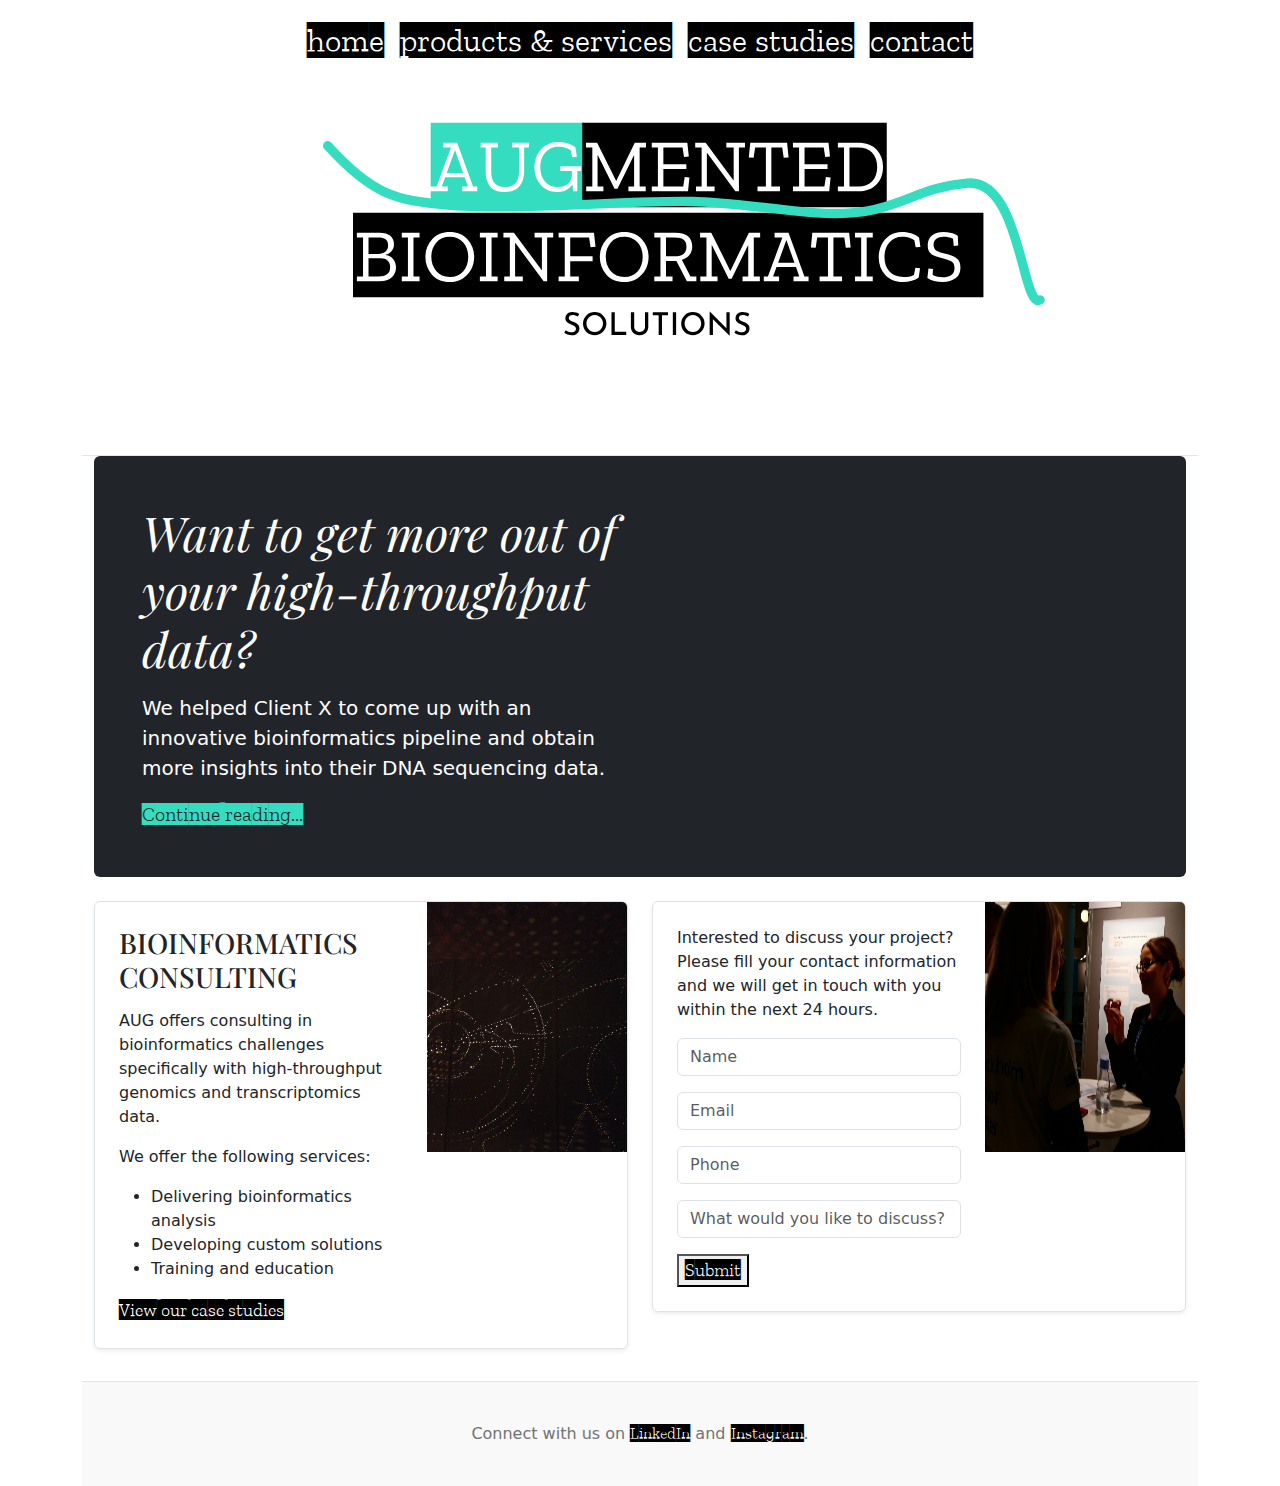
==== index.html @ 1aa60922 "added favicon" ====
<!doctype html>
<html lang="en" data-bs-theme="auto">
  <head>

    <meta charset="utf-8">
    <meta name="viewport" content="width=device-width, initial-scale=1">
    <meta name="description" content="">
    <meta name="author" content="Mark Otto, Jacob Thornton, and Bootstrap contributors">
    <meta name="generator" content="Hugo 0.111.3">
    <title>AUG</title>

    <link rel="icon" href="images\favicon.png" type="image/x-icon" />

    <link rel="canonical" href="https://getbootstrap.com/docs/5.3/examples/blog/">
    <link rel="canonical" href="https://getbootstrap.com/docs/5.3/examples/offcanvas-navbar/">

    <!-- Zilla Slab Highlight font -->
    <link rel="preconnect" href="https://fonts.googleapis.com">
    <link rel="preconnect" href="https://fonts.gstatic.com" crossorigin>
    <link href="https://fonts.googleapis.com/css2?family=Zilla+Slab+Highlight&display=swap" rel="stylesheet">
  

<link href="css/bootstrap.min.css" rel="stylesheet">

    <style>
      .bd-placeholder-img {
        font-size: 1.125rem;
        text-anchor: middle;
        -webkit-user-select: none;
        -moz-user-select: none;
        user-select: none;
      }

      @media (min-width: 768px) {
        .bd-placeholder-img-lg {
          font-size: 3.5rem;
        }
      }

      .b-example-divider {
        width: 100%;
        height: 3rem;
        background-color: rgba(0, 0, 0, .1);
        border: solid rgba(0, 0, 0, .15);
        border-width: 1px 0;
        box-shadow: inset 0 .5em 1.5em rgba(0, 0, 0, .1), inset 0 .125em .5em rgba(0, 0, 0, .15);
      }

      .b-example-vr {
        flex-shrink: 0;
        width: 1.5rem;
        height: 100vh;
      }

      .bi {
        vertical-align: -.125em;
        fill: currentColor;
      }

      .nav-scroller {
        position: relative;
        z-index: 2;
        height: 6rem;
        overflow-y: hidden;
      }

      .nav-scroller .nav {
        display: flex;
        flex-wrap: nowrap;
        padding-bottom: 1rem;
        margin-top: -1px;
        margin-right: 200px;
        margin-left: 200px;
        overflow-x: auto;
        text-align: center;
        white-space: nowrap;
        -webkit-overflow-scrolling: touch;
      }


    </style>
    
    <!-- Custom styles for this template -->
    <link href="https://fonts.googleapis.com/css?family=Playfair&#43;Display:700,900&amp;display=swap" rel="stylesheet">
    <!-- Custom styles for this template -->
    <link href="css/blog.css" rel="stylesheet">
  </head>
  <body>
    
<div class="container">
  <header class="blog-header lh-1 py-3">
      <div class="mx-auto text-center">
        <a class="blog-header-logo text-body-emphasis" href="#">
          <img src="images/logo.svg" alt="AUGMENTED BIOINFORMATICS SOLUTIONS" style="width: 100%; height: auto; display: block; margin: 0 auto;">
        </a>
      </div>
  </header>

  <nav class="navbar navbar-expand-lg fixed-top navbar-light bg-white" aria-label="Main navigation">
    <div class="container-fluid">
      <button class="navbar-toggler" type="button" data-bs-toggle="offcanvas" data-bs-target="#offcanvasNavbar" aria-controls="offcanvasNavbar">
        <span class="navbar-toggler-icon"></span>
      </button>
      <div class="navbar-collapse offcanvas-collapse bg-white" id="offcanvasNavbar">
        <ul class="navbar-nav mx-auto mb-2 mb-lg-0">
          <li class="nav-item">
            <a class="nav-link active" aria-current="page" href="#">home</a>
          </li>
          <li class="nav-item dropdown">
            <a class="nav-link dropdown-toggle" href="#" data-bs-toggle="dropdown" aria-expanded="false">products & services</a>
            <ul class="dropdown-menu border">
              <li><a class="dropdown-item fs-3" href="#">genomics</a></li>
              <li><a class="dropdown-item fs-3" href="#">transcriptomics</a></li>
              <li><a class="dropdown-item fs-3" href="#">multi-omics</a></li>
            </ul>
          </li>
          <li class="nav-item">
            <a class="nav-link active" aria-current="page" href="#">case studies</a>
          </li>
          <li class="nav-item">
            <a class="nav-link active" aria-current="page" href="#">contact</a>
          </li>
        </ul>
      </div>
    </div>
  </nav>
  

<main class="container">
  <div class="p-4 p-md-5 mb-4 rounded text-bg-dark">
    <div class="col-md-6 px-0">
      <h1 class="display-4 fst-italic">Want to get more out of your high-throughput data?</h1>
      <p class="lead my-3">We helped Client X to come up with an innovative bioinformatics pipeline and obtain more insights into their DNA sequencing data.</p>
      <p class="lead mb-0" style="font-family: 'Zilla Slab Highlight';"><a href="#" style="color: #34DDBF;">Continue reading...</a></p>
    </div>
  </div>

  <div class="row mb-2">
    <div class="col-md-6">
      <div class="row g-0 border rounded overflow-hidden flex-md-row mb-4 shadow-sm h-md-500 position-relative">
        <div class="col p-4 d-flex flex-column position-static">
          <!--<strong class="d-inline-block mb-2 text-primary">World</strong> -->
          <h3 class="mb-0" style="padding-bottom: 1rem;">BIOINFORMATICS CONSULTING</h3>
          <!--<div class="mb-1 text-body-secondary">Nov 12</div> -->
          <p class="card-text mb-auto" style="padding-bottom: 1rem;">AUG offers consulting in bioinformatics challenges specifically with high-throughput genomics and transcriptomics data.</p>
          <p class="card-text mb-auto" style="padding-bottom: 1rem;">We offer the following services:</p>
          <ul>
            <li>Delivering bioinformatics analysis</li>
            <li>Developing custom solutions</li>
            <li>Training and education</li>
          </ul>
          <a href="#" class="stretched-link" style="font-family: 'Zilla Slab Highlight'; color: black; font-size: large;">View our case studies</a>
        </div>
        <div class="col-auto d-none d-lg-block">
          <img src="images/art.jpeg" alt="Description of your image" width="200" height="250">
        </div>        
      </div>
    </div>

    <div class="col-md-6">
      <div class="row g-0 border rounded overflow-hidden flex-md-row mb-4 shadow-sm h-md-500 position-relative">
        <div class="col p-4 d-flex flex-column position-static">
          <!--<strong class="d-inline-block mb-2 text-success">Design</strong>-->
          <!--<h3 class="mb-0">Post title</h3>-->
          <!--<div class="mb-1 text-body-secondary">Nov 11</div>-->
          <p class="mb-auto" style="padding-bottom: 1rem;">Interested to discuss your project? Please fill your contact information and we will get in touch with you within the next 24 hours.</p>
          <form role="form">
            <div class="form-group">
              <input class="form-control me-2 mb-3" type="name" placeholder="Name" aria-label="name">
            </div>
            <div class="form-group">
              <input class="form-control me-2 mb-3" type="email" placeholder="Email" aria-label="email">
            </div>
            <div class="form-group">
              <input class="form-control me-2 mb-3" type="phone" placeholder="Phone" aria-label="phone">
            </div>
            <div class="form-group">
              <input class="form-control me-2 mb-3" type="message" placeholder="What would you like to discuss?" aria-label="message">
            </div>
            <button type="submit" style="font-family: 'Zilla Slab Highlight'; color: black; font-size: large;">Submit</button>
          </form>
        </div>
        <div class="col-auto d-none d-lg-block">
          <img src="images/talking.jpeg" alt="Description of your image" width="200" height="250">
        </div>  
      </div>
    </div>
  </div>

  <!--Here are some extra elements we can add in the home page so commented for now-->

  <!--
  <div class="row g-5">
    <div class="col-md-8">
      <h3 class="pb-4 mb-4 fst-italic border-bottom">
        From the Firehose
      </h3>

      <article class="blog-post">
        <h2 class="blog-post-title mb-1">Sample blog post</h2>
        <p class="blog-post-meta">January 1, 2021 by <a href="#">Mark</a></p>

        <p>This blog post shows a few different types of content that’s supported and styled with Bootstrap. Basic typography, lists, tables, images, code, and more are all supported as expected.</p>
        <hr>
        <p>This is some additional paragraph placeholder content. It has been written to fill the available space and show how a longer snippet of text affects the surrounding content. We'll repeat it often to keep the demonstration flowing, so be on the lookout for this exact same string of text.</p>
        <h2>Blockquotes</h2>
        <p>This is an example blockquote in action:</p>
        <blockquote class="blockquote">
          <p>Quoted text goes here.</p>
        </blockquote>
        <p>This is some additional paragraph placeholder content. It has been written to fill the available space and show how a longer snippet of text affects the surrounding content. We'll repeat it often to keep the demonstration flowing, so be on the lookout for this exact same string of text.</p>
        <h3>Example lists</h3>
        <p>This is some additional paragraph placeholder content. It's a slightly shorter version of the other highly repetitive body text used throughout. This is an example unordered list:</p>
        <ul>
          <li>First list item</li>
          <li>Second list item with a longer description</li>
          <li>Third list item to close it out</li>
        </ul>
        <p>And this is an ordered list:</p>
        <ol>
          <li>First list item</li>
          <li>Second list item with a longer description</li>
          <li>Third list item to close it out</li>
        </ol>
        <p>And this is a definition list:</p>
        <dl>
          <dt>HyperText Markup Language (HTML)</dt>
          <dd>The language used to describe and define the content of a Web page</dd>
          <dt>Cascading Style Sheets (CSS)</dt>
          <dd>Used to describe the appearance of Web content</dd>
          <dt>JavaScript (JS)</dt>
          <dd>The programming language used to build advanced Web sites and applications</dd>
        </dl>
        <h2>Inline HTML elements</h2>
        <p>HTML defines a long list of available inline tags, a complete list of which can be found on the <a href="https://developer.mozilla.org/en-US/docs/Web/HTML/Element">Mozilla Developer Network</a>.</p>
        <ul>
          <li><strong>To bold text</strong>, use <code class="language-plaintext highlighter-rouge">&lt;strong&gt;</code>.</li>
          <li><em>To italicize text</em>, use <code class="language-plaintext highlighter-rouge">&lt;em&gt;</code>.</li>
          <li>Abbreviations, like <abbr title="HyperText Markup Language">HTML</abbr> should use <code class="language-plaintext highlighter-rouge">&lt;abbr&gt;</code>, with an optional <code class="language-plaintext highlighter-rouge">title</code> attribute for the full phrase.</li>
          <li>Citations, like <cite>— Mark Otto</cite>, should use <code class="language-plaintext highlighter-rouge">&lt;cite&gt;</code>.</li>
          <li><del>Deleted</del> text should use <code class="language-plaintext highlighter-rouge">&lt;del&gt;</code> and <ins>inserted</ins> text should use <code class="language-plaintext highlighter-rouge">&lt;ins&gt;</code>.</li>
          <li>Superscript <sup>text</sup> uses <code class="language-plaintext highlighter-rouge">&lt;sup&gt;</code> and subscript <sub>text</sub> uses <code class="language-plaintext highlighter-rouge">&lt;sub&gt;</code>.</li>
        </ul>
        <p>Most of these elements are styled by browsers with few modifications on our part.</p>
        <h2>Heading</h2>
        <p>This is some additional paragraph placeholder content. It has been written to fill the available space and show how a longer snippet of text affects the surrounding content. We'll repeat it often to keep the demonstration flowing, so be on the lookout for this exact same string of text.</p>
        <h3>Sub-heading</h3>
        <p>This is some additional paragraph placeholder content. It has been written to fill the available space and show how a longer snippet of text affects the surrounding content. We'll repeat it often to keep the demonstration flowing, so be on the lookout for this exact same string of text.</p>
        <pre><code>Example code block</code></pre>
        <p>This is some additional paragraph placeholder content. It's a slightly shorter version of the other highly repetitive body text used throughout.</p>
      </article>

      <article class="blog-post">
        <h2 class="blog-post-title mb-1">Another blog post</h2>
        <p class="blog-post-meta">December 23, 2020 by <a href="#">Jacob</a></p>

        <p>This is some additional paragraph placeholder content. It has been written to fill the available space and show how a longer snippet of text affects the surrounding content. We'll repeat it often to keep the demonstration flowing, so be on the lookout for this exact same string of text.</p>
        <blockquote>
          <p>Longer quote goes here, maybe with some <strong>emphasized text</strong> in the middle of it.</p>
        </blockquote>
        <p>This is some additional paragraph placeholder content. It has been written to fill the available space and show how a longer snippet of text affects the surrounding content. We'll repeat it often to keep the demonstration flowing, so be on the lookout for this exact same string of text.</p>
        <h3>Example table</h3>
        <p>And don't forget about tables in these posts:</p>
        <table class="table">
          <thead>
            <tr>
              <th>Name</th>
              <th>Upvotes</th>
              <th>Downvotes</th>
            </tr>
          </thead>
          <tbody>
            <tr>
              <td>Alice</td>
              <td>10</td>
              <td>11</td>
            </tr>
            <tr>
              <td>Bob</td>
              <td>4</td>
              <td>3</td>
            </tr>
            <tr>
              <td>Charlie</td>
              <td>7</td>
              <td>9</td>
            </tr>
          </tbody>
          <tfoot>
            <tr>
              <td>Totals</td>
              <td>21</td>
              <td>23</td>
            </tr>
          </tfoot>
        </table>

        <p>This is some additional paragraph placeholder content. It's a slightly shorter version of the other highly repetitive body text used throughout.</p>
      </article>

      <article class="blog-post">
        <h2 class="blog-post-title mb-1">New feature</h2>
        <p class="blog-post-meta">December 14, 2020 by <a href="#">Chris</a></p>

        <p>This is some additional paragraph placeholder content. It has been written to fill the available space and show how a longer snippet of text affects the surrounding content. We'll repeat it often to keep the demonstration flowing, so be on the lookout for this exact same string of text.</p>
        <ul>
          <li>First list item</li>
          <li>Second list item with a longer description</li>
          <li>Third list item to close it out</li>
        </ul>
        <p>This is some additional paragraph placeholder content. It's a slightly shorter version of the other highly repetitive body text used throughout.</p>
      </article>

      <nav class="blog-pagination" aria-label="Pagination">
        <a class="btn btn-outline-primary rounded-pill" href="#">Older</a>
        <a class="btn btn-outline-secondary rounded-pill disabled">Newer</a>
      </nav>

    </div>

    <div class="col-md-4">
      <div class="position-sticky" style="top: 2rem;">
        <div class="p-4 mb-3 bg-body-tertiary rounded">
          <h4 class="fst-italic">About</h4>
          <p class="mb-0">Customize this section to tell your visitors a little bit about your publication, writers, content, or something else entirely. Totally up to you.</p>
        </div>

        <div class="p-4">
          <h4 class="fst-italic">Archives</h4>
          <ol class="list-unstyled mb-0">
            <li><a href="#">March 2021</a></li>
            <li><a href="#">February 2021</a></li>
            <li><a href="#">January 2021</a></li>
            <li><a href="#">December 2020</a></li>
            <li><a href="#">November 2020</a></li>
            <li><a href="#">October 2020</a></li>
            <li><a href="#">September 2020</a></li>
            <li><a href="#">August 2020</a></li>
            <li><a href="#">July 2020</a></li>
            <li><a href="#">June 2020</a></li>
            <li><a href="#">May 2020</a></li>
            <li><a href="#">April 2020</a></li>
          </ol>
        </div>

        <div class="p-4">
          <h4 class="fst-italic">Find us on...</h4>
          <ol class="list-unstyled">
            <li><a href="#">GitHub</a></li>
            <li><a href="#">LinkedIn</a></li>
            <li><a href="#">Instagram</a></li>
          </ol>
        </div>
      </div>
    </div>
  </div>
-->

</main>

<footer class="blog-footer">
  <p>Connect with us on <a href="https://www.linkedin.com/in/maija-utriainen-0a44ba6a/" style="font-family: 'Zilla Slab Highlight'; color: black;">LinkedIn</a> 
    and <a href="https://www.instagram.com/muijatriainen/" style="font-family: 'Zilla Slab Highlight'; color: black;">Instagram</a>.</p>
</footer>

<!--script for navbar dropdown action-->
<script src="js/bootstrap.bundle.min.js"></script>
<script src="js/offcanvas-navbar.js"></script>

    
  </body>
</html>
---- css/blog.css ----
/* stylelint-disable selector-list-comma-newline-after */

.blog-header {
  border-bottom: 1px solid #e5e5e5;
}

.blog-header-logo {
  font-family: "Playfair Display", Georgia, "Times New Roman", serif/*rtl:Amiri, Georgia, "Times New Roman", serif*/;
  font-size: 2.25rem;
}

.blog-header-logo:hover {
  text-decoration: none;
}

h1, h2, h3, h4, h5, h6 {
  font-family: "Playfair Display", Georgia, "Times New Roman", serif/*rtl:Amiri, Georgia, "Times New Roman", serif*/;
}

/*
navigation
*/

@media (max-width: 991.98px) {
  .offcanvas-collapse {
    position: fixed;
    top: 56px; /* Height of navbar */
    bottom: 0;
    left: 100%;
    width: 100%;
    padding-right: 1rem;
    padding-left: 1rem;
    overflow-y: auto;
    visibility: hidden;
    background-color: black;
    transition: transform .3s ease-in-out, visibility .3s ease-in-out;
  }
  .offcanvas-collapse.open {
    visibility: visible;
    transform: translateX(-100%);
  }
}

.navbar {
  font-family: 'Zilla Slab Highlight', serif;
  font-size: xx-large;
  color: black;
}

.navbar .nav-link {
  font-family: 'Zilla Slab Highlight', serif;
  font-size: xx-large;
  color: black;
}

.dropdown-toggle::after {
  display: none;
}

.dropdown:hover .dropdown-menu {
  display: block;
}

.navbar-nav .nav-link:hover,
.navbar-nav .dropdown-item:hover {
  color: #34DDBF;
}




/*
.nav {
  font-family: 'Zilla Slab Highlight', serif;
  font-size: xx-large;
  color: black;
}

.nav a {
  color: black;
}

.nav-scroller .nav {
  color: black;
}

.nav-scroller .nav-link {
  padding-top: .75rem;
  padding-bottom: .75rem;
  font-family: 'Zilla Slab Highlight', serif;
  font-size: xx-large;
  color: black;
}

.nav-scroller .nav-link:hover {
  color: #34DDBF;
}

.nav-scroller .active {
  font-weight: 500;
  color: black;
} */

.display-4 {
  font-size: 2.5rem;
}
@media (min-width: 768px) {
  .display-4 {
    font-size: 3rem;
  }
}

.flex-auto {
  flex: 0 0 auto;
}

.h-250 { height: 250px; }
@media (min-width: 768px) {
  .h-md-250 { height: 250px; }
}

/* Pagination */
.blog-pagination {
  margin-bottom: 4rem;
}

/*
 * Blog posts
 */
.blog-post {
  margin-bottom: 4rem;
}
.blog-post-title {
  font-size: 2.5rem;
}
.blog-post-meta {
  margin-bottom: 1.25rem;
  color: #727272;
}

/*
 * Footer
 */
.blog-footer {
  padding: 2.5rem 0;
  color: #727272;
  text-align: center;
  background-color: #f9f9f9;
  border-top: .05rem solid #e5e5e5;
}
.blog-footer p:last-child {
  margin-bottom: 0;
}



/* copy pasted from offcanvas-navbar-css which i deleted from the repo but it can be found back in bootstrap library*/

/*
html,
body {
  overflow-x: hidden;  Prevent scroll on narrow devices 
}

body {
  padding-top: 56px;
}

.nav-scroller .nav {
  color: rgba(255, 255, 255, .75);
}

.nav-scroller .nav-link {
  padding-top: .75rem;
  padding-bottom: .75rem;
  font-size: .875rem;
  color: #6c757d;
}

.nav-scroller .nav-link:hover {
  color: #007bff;
}

.nav-scroller .active {
  font-weight: 500;
  color: #343a40;
}

.bg-purple {
  background-color: #6f42c1;
}

*/
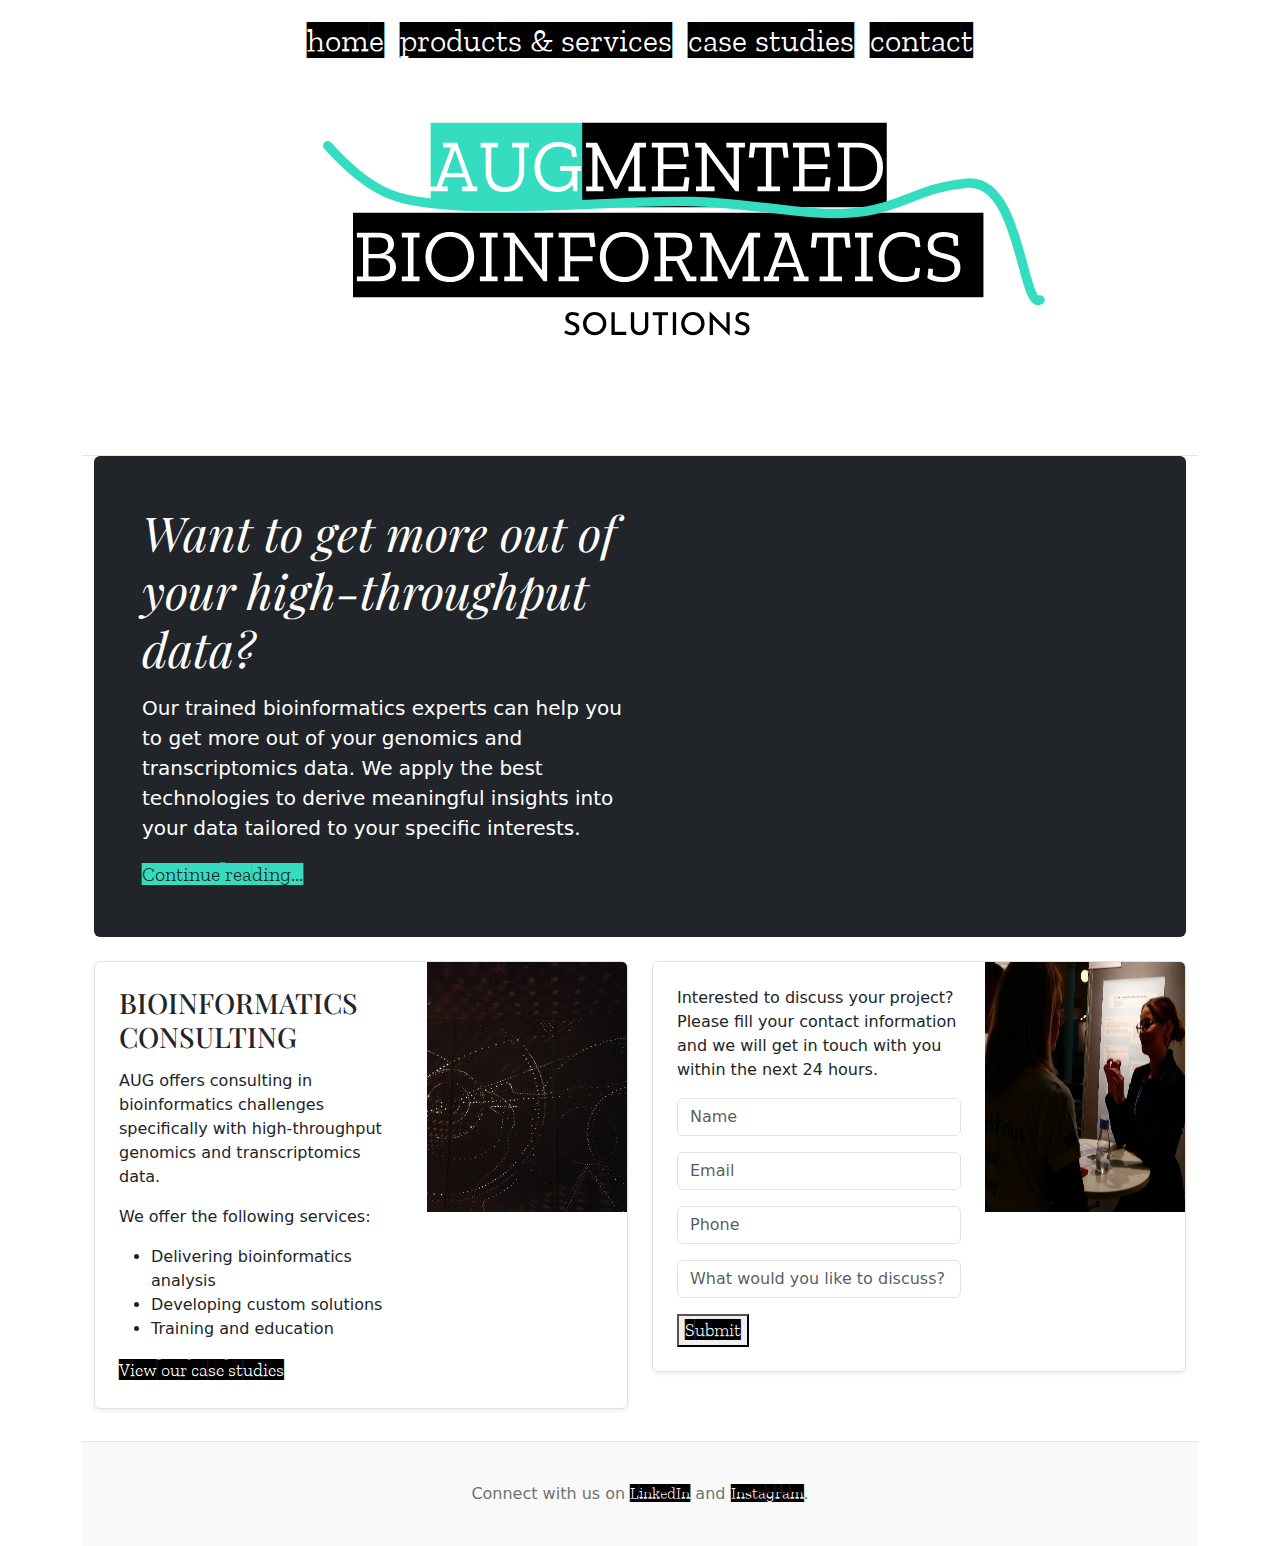
==== commit b4bb92e8: "added soem pages and styling" ====
--- a/index.html
+++ b/index.html
@@ -104,10 +104,10 @@
       <div class="navbar-collapse offcanvas-collapse bg-white" id="offcanvasNavbar">
         <ul class="navbar-nav mx-auto mb-2 mb-lg-0">
           <li class="nav-item">
-            <a class="nav-link active" aria-current="page" href="#">home</a>
+            <a class="nav-link active" aria-current="page" href="index.html">home</a>
           </li>
           <li class="nav-item dropdown">
-            <a class="nav-link dropdown-toggle" href="#" data-bs-toggle="dropdown" aria-expanded="false">products & services</a>
+            <a class="nav-link dropdown-toggle" href="productsandservices.html" data-bs-toggle="dropdown" aria-expanded="false">products & services</a>
             <ul class="dropdown-menu border">
               <li><a class="dropdown-item fs-3" href="#">genomics</a></li>
               <li><a class="dropdown-item fs-3" href="#">transcriptomics</a></li>
@@ -115,10 +115,10 @@
             </ul>
           </li>
           <li class="nav-item">
-            <a class="nav-link active" aria-current="page" href="#">case studies</a>
+            <a class="nav-link active" aria-current="page" href="casestudies.html">case studies</a>
           </li>
           <li class="nav-item">
-            <a class="nav-link active" aria-current="page" href="#">contact</a>
+            <a class="nav-link active" aria-current="page" href="contact.html">contact</a>
           </li>
         </ul>
       </div>
@@ -130,7 +130,9 @@
   <div class="p-4 p-md-5 mb-4 rounded text-bg-dark">
     <div class="col-md-6 px-0">
       <h1 class="display-4 fst-italic">Want to get more out of your high-throughput data?</h1>
-      <p class="lead my-3">We helped Client X to come up with an innovative bioinformatics pipeline and obtain more insights into their DNA sequencing data.</p>
+      <p class="lead my-3">Our trained bioinformatics experts can help you to get more out of your genomics and transcriptomics data. We apply
+        the best technologies to derive meaningful insights into your data tailored to your specific interests.
+      </p>
       <p class="lead mb-0" style="font-family: 'Zilla Slab Highlight';"><a href="#" style="color: #34DDBF;">Continue reading...</a></p>
     </div>
   </div>
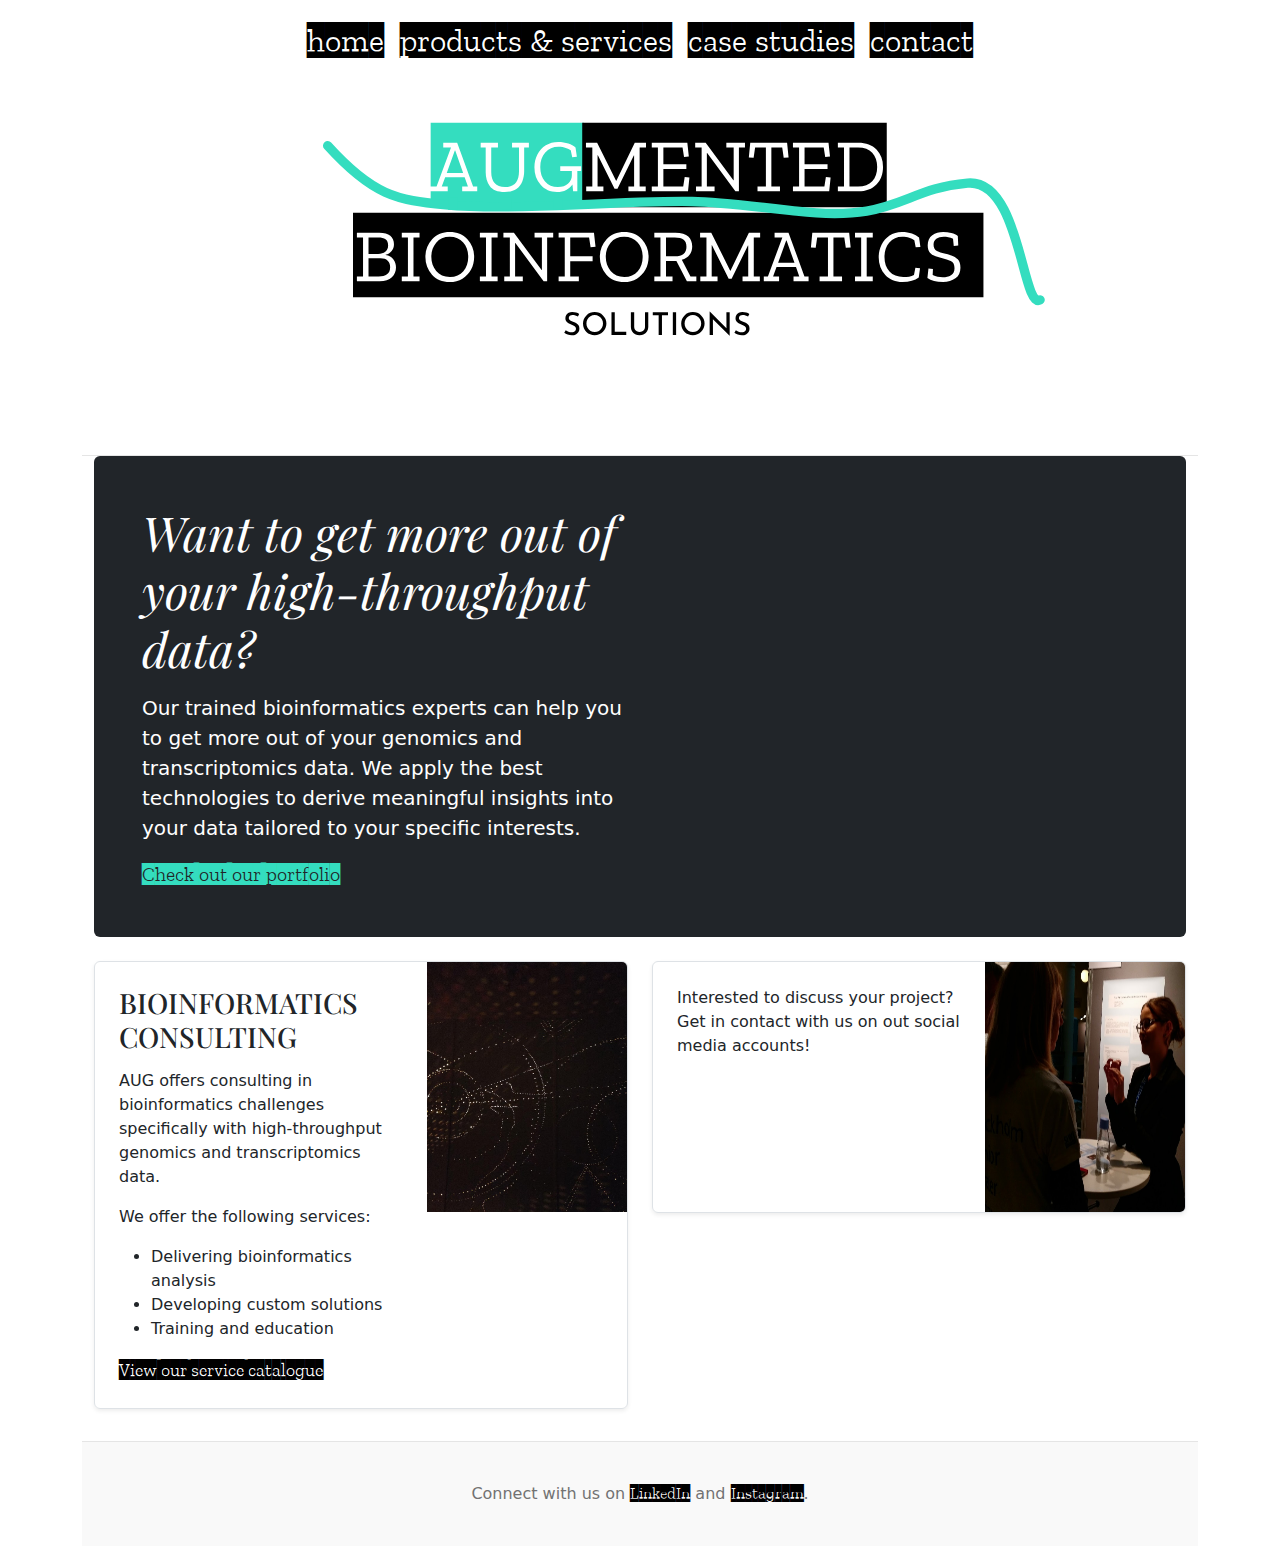
==== commit 931f4a75: "took the form out bc it doesn't wotk yet" ====
--- a/index.html
+++ b/index.html
@@ -90,7 +90,7 @@
 <div class="container">
   <header class="blog-header lh-1 py-3">
       <div class="mx-auto text-center">
-        <a class="blog-header-logo text-body-emphasis" href="#">
+        <a class="blog-header-logo text-body-emphasis" href="https://augbioinformatics.com/">
           <img src="images/logo.svg" alt="AUGMENTED BIOINFORMATICS SOLUTIONS" style="width: 100%; height: auto; display: block; margin: 0 auto;">
         </a>
       </div>
@@ -104,7 +104,7 @@
       <div class="navbar-collapse offcanvas-collapse bg-white" id="offcanvasNavbar">
         <ul class="navbar-nav mx-auto mb-2 mb-lg-0">
           <li class="nav-item">
-            <a class="nav-link active" aria-current="page" href="index.html">home</a>
+            <a class="nav-link active" aria-current="page" href="https://augbioinformatics.com/">home</a>
           </li>
           <li class="nav-item dropdown">
             <a class="nav-link dropdown-toggle" href="productsandservices.html" data-bs-toggle="dropdown" aria-expanded="false">products & services</a>
@@ -133,7 +133,7 @@
       <p class="lead my-3">Our trained bioinformatics experts can help you to get more out of your genomics and transcriptomics data. We apply
         the best technologies to derive meaningful insights into your data tailored to your specific interests.
       </p>
-      <p class="lead mb-0" style="font-family: 'Zilla Slab Highlight';"><a href="#" style="color: #34DDBF;">Continue reading...</a></p>
+      <p class="lead mb-0" style="font-family: 'Zilla Slab Highlight';"><a href="casestudies.html" style="color: #34DDBF;">Check out our portfolio</a></p>
     </div>
   </div>
 
@@ -151,7 +151,7 @@
             <li>Developing custom solutions</li>
             <li>Training and education</li>
           </ul>
-          <a href="#" class="stretched-link" style="font-family: 'Zilla Slab Highlight'; color: black; font-size: large;">View our case studies</a>
+          <a href="productsandservices.html" class="stretched-link" style="font-family: 'Zilla Slab Highlight'; color: black; font-size: large;">View our service catalogue</a>
         </div>
         <div class="col-auto d-none d-lg-block">
           <img src="images/art.jpeg" alt="Description of your image" width="200" height="250">
@@ -165,8 +165,8 @@
           <!--<strong class="d-inline-block mb-2 text-success">Design</strong>-->
           <!--<h3 class="mb-0">Post title</h3>-->
           <!--<div class="mb-1 text-body-secondary">Nov 11</div>-->
-          <p class="mb-auto" style="padding-bottom: 1rem;">Interested to discuss your project? Please fill your contact information and we will get in touch with you within the next 24 hours.</p>
-          <form role="form">
+          <p class="mb-auto" style="padding-bottom: 1rem;">Interested to discuss your project? Get in contact with us on out social media accounts!</p>
+          <!--<form role="form">
             <div class="form-group">
               <input class="form-control me-2 mb-3" type="name" placeholder="Name" aria-label="name">
             </div>
@@ -180,7 +180,7 @@
               <input class="form-control me-2 mb-3" type="message" placeholder="What would you like to discuss?" aria-label="message">
             </div>
             <button type="submit" style="font-family: 'Zilla Slab Highlight'; color: black; font-size: large;">Submit</button>
-          </form>
+          </form> -->
         </div>
         <div class="col-auto d-none d-lg-block">
           <img src="images/talking.jpeg" alt="Description of your image" width="200" height="250">
@@ -189,175 +189,6 @@
     </div>
   </div>
 
-  <!--Here are some extra elements we can add in the home page so commented for now-->
-
-  <!--
-  <div class="row g-5">
-    <div class="col-md-8">
-      <h3 class="pb-4 mb-4 fst-italic border-bottom">
-        From the Firehose
-      </h3>
-
-      <article class="blog-post">
-        <h2 class="blog-post-title mb-1">Sample blog post</h2>
-        <p class="blog-post-meta">January 1, 2021 by <a href="#">Mark</a></p>
-
-        <p>This blog post shows a few different types of content that’s supported and styled with Bootstrap. Basic typography, lists, tables, images, code, and more are all supported as expected.</p>
-        <hr>
-        <p>This is some additional paragraph placeholder content. It has been written to fill the available space and show how a longer snippet of text affects the surrounding content. We'll repeat it often to keep the demonstration flowing, so be on the lookout for this exact same string of text.</p>
-        <h2>Blockquotes</h2>
-        <p>This is an example blockquote in action:</p>
-        <blockquote class="blockquote">
-          <p>Quoted text goes here.</p>
-        </blockquote>
-        <p>This is some additional paragraph placeholder content. It has been written to fill the available space and show how a longer snippet of text affects the surrounding content. We'll repeat it often to keep the demonstration flowing, so be on the lookout for this exact same string of text.</p>
-        <h3>Example lists</h3>
-        <p>This is some additional paragraph placeholder content. It's a slightly shorter version of the other highly repetitive body text used throughout. This is an example unordered list:</p>
-        <ul>
-          <li>First list item</li>
-          <li>Second list item with a longer description</li>
-          <li>Third list item to close it out</li>
-        </ul>
-        <p>And this is an ordered list:</p>
-        <ol>
-          <li>First list item</li>
-          <li>Second list item with a longer description</li>
-          <li>Third list item to close it out</li>
-        </ol>
-        <p>And this is a definition list:</p>
-        <dl>
-          <dt>HyperText Markup Language (HTML)</dt>
-          <dd>The language used to describe and define the content of a Web page</dd>
-          <dt>Cascading Style Sheets (CSS)</dt>
-          <dd>Used to describe the appearance of Web content</dd>
-          <dt>JavaScript (JS)</dt>
-          <dd>The programming language used to build advanced Web sites and applications</dd>
-        </dl>
-        <h2>Inline HTML elements</h2>
-        <p>HTML defines a long list of available inline tags, a complete list of which can be found on the <a href="https://developer.mozilla.org/en-US/docs/Web/HTML/Element">Mozilla Developer Network</a>.</p>
-        <ul>
-          <li><strong>To bold text</strong>, use <code class="language-plaintext highlighter-rouge">&lt;strong&gt;</code>.</li>
-          <li><em>To italicize text</em>, use <code class="language-plaintext highlighter-rouge">&lt;em&gt;</code>.</li>
-          <li>Abbreviations, like <abbr title="HyperText Markup Language">HTML</abbr> should use <code class="language-plaintext highlighter-rouge">&lt;abbr&gt;</code>, with an optional <code class="language-plaintext highlighter-rouge">title</code> attribute for the full phrase.</li>
-          <li>Citations, like <cite>— Mark Otto</cite>, should use <code class="language-plaintext highlighter-rouge">&lt;cite&gt;</code>.</li>
-          <li><del>Deleted</del> text should use <code class="language-plaintext highlighter-rouge">&lt;del&gt;</code> and <ins>inserted</ins> text should use <code class="language-plaintext highlighter-rouge">&lt;ins&gt;</code>.</li>
-          <li>Superscript <sup>text</sup> uses <code class="language-plaintext highlighter-rouge">&lt;sup&gt;</code> and subscript <sub>text</sub> uses <code class="language-plaintext highlighter-rouge">&lt;sub&gt;</code>.</li>
-        </ul>
-        <p>Most of these elements are styled by browsers with few modifications on our part.</p>
-        <h2>Heading</h2>
-        <p>This is some additional paragraph placeholder content. It has been written to fill the available space and show how a longer snippet of text affects the surrounding content. We'll repeat it often to keep the demonstration flowing, so be on the lookout for this exact same string of text.</p>
-        <h3>Sub-heading</h3>
-        <p>This is some additional paragraph placeholder content. It has been written to fill the available space and show how a longer snippet of text affects the surrounding content. We'll repeat it often to keep the demonstration flowing, so be on the lookout for this exact same string of text.</p>
-        <pre><code>Example code block</code></pre>
-        <p>This is some additional paragraph placeholder content. It's a slightly shorter version of the other highly repetitive body text used throughout.</p>
-      </article>
-
-      <article class="blog-post">
-        <h2 class="blog-post-title mb-1">Another blog post</h2>
-        <p class="blog-post-meta">December 23, 2020 by <a href="#">Jacob</a></p>
-
-        <p>This is some additional paragraph placeholder content. It has been written to fill the available space and show how a longer snippet of text affects the surrounding content. We'll repeat it often to keep the demonstration flowing, so be on the lookout for this exact same string of text.</p>
-        <blockquote>
-          <p>Longer quote goes here, maybe with some <strong>emphasized text</strong> in the middle of it.</p>
-        </blockquote>
-        <p>This is some additional paragraph placeholder content. It has been written to fill the available space and show how a longer snippet of text affects the surrounding content. We'll repeat it often to keep the demonstration flowing, so be on the lookout for this exact same string of text.</p>
-        <h3>Example table</h3>
-        <p>And don't forget about tables in these posts:</p>
-        <table class="table">
-          <thead>
-            <tr>
-              <th>Name</th>
-              <th>Upvotes</th>
-              <th>Downvotes</th>
-            </tr>
-          </thead>
-          <tbody>
-            <tr>
-              <td>Alice</td>
-              <td>10</td>
-              <td>11</td>
-            </tr>
-            <tr>
-              <td>Bob</td>
-              <td>4</td>
-              <td>3</td>
-            </tr>
-            <tr>
-              <td>Charlie</td>
-              <td>7</td>
-              <td>9</td>
-            </tr>
-          </tbody>
-          <tfoot>
-            <tr>
-              <td>Totals</td>
-              <td>21</td>
-              <td>23</td>
-            </tr>
-          </tfoot>
-        </table>
-
-        <p>This is some additional paragraph placeholder content. It's a slightly shorter version of the other highly repetitive body text used throughout.</p>
-      </article>
-
-      <article class="blog-post">
-        <h2 class="blog-post-title mb-1">New feature</h2>
-        <p class="blog-post-meta">December 14, 2020 by <a href="#">Chris</a></p>
-
-        <p>This is some additional paragraph placeholder content. It has been written to fill the available space and show how a longer snippet of text affects the surrounding content. We'll repeat it often to keep the demonstration flowing, so be on the lookout for this exact same string of text.</p>
-        <ul>
-          <li>First list item</li>
-          <li>Second list item with a longer description</li>
-          <li>Third list item to close it out</li>
-        </ul>
-        <p>This is some additional paragraph placeholder content. It's a slightly shorter version of the other highly repetitive body text used throughout.</p>
-      </article>
-
-      <nav class="blog-pagination" aria-label="Pagination">
-        <a class="btn btn-outline-primary rounded-pill" href="#">Older</a>
-        <a class="btn btn-outline-secondary rounded-pill disabled">Newer</a>
-      </nav>
-
-    </div>
-
-    <div class="col-md-4">
-      <div class="position-sticky" style="top: 2rem;">
-        <div class="p-4 mb-3 bg-body-tertiary rounded">
-          <h4 class="fst-italic">About</h4>
-          <p class="mb-0">Customize this section to tell your visitors a little bit about your publication, writers, content, or something else entirely. Totally up to you.</p>
-        </div>
-
-        <div class="p-4">
-          <h4 class="fst-italic">Archives</h4>
-          <ol class="list-unstyled mb-0">
-            <li><a href="#">March 2021</a></li>
-            <li><a href="#">February 2021</a></li>
-            <li><a href="#">January 2021</a></li>
-            <li><a href="#">December 2020</a></li>
-            <li><a href="#">November 2020</a></li>
-            <li><a href="#">October 2020</a></li>
-            <li><a href="#">September 2020</a></li>
-            <li><a href="#">August 2020</a></li>
-            <li><a href="#">July 2020</a></li>
-            <li><a href="#">June 2020</a></li>
-            <li><a href="#">May 2020</a></li>
-            <li><a href="#">April 2020</a></li>
-          </ol>
-        </div>
-
-        <div class="p-4">
-          <h4 class="fst-italic">Find us on...</h4>
-          <ol class="list-unstyled">
-            <li><a href="#">GitHub</a></li>
-            <li><a href="#">LinkedIn</a></li>
-            <li><a href="#">Instagram</a></li>
-          </ol>
-        </div>
-      </div>
-    </div>
-  </div>
--->
-
 </main>
 
 <footer class="blog-footer">
